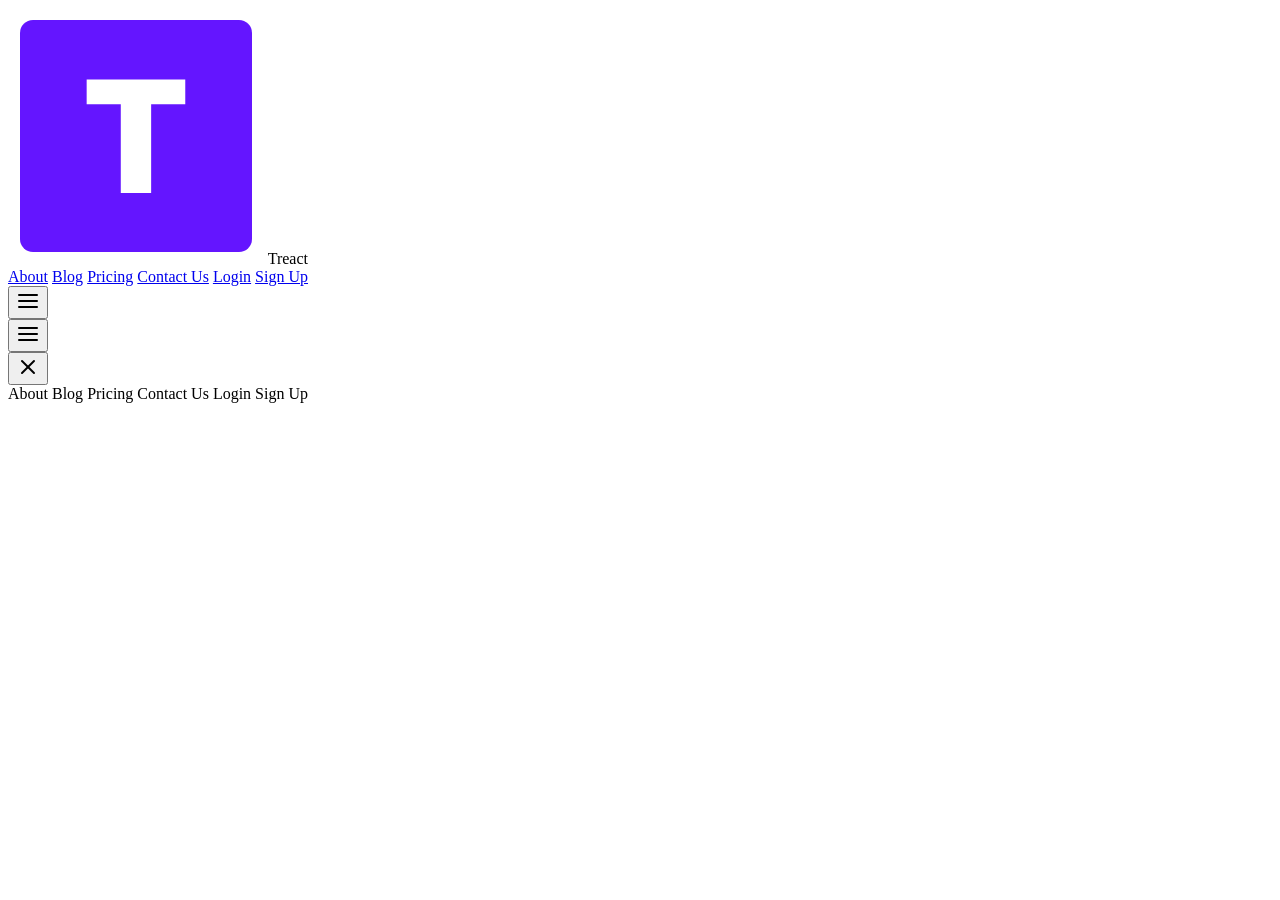
==== test__index.html @ 4c49e0b9 "Add files via upload" ====
<!DOCTYPE html>
<html lang="en">

<head>
    <meta charset="UTF-8">
    <meta http-equiv="X-UA-Compatible" content="IE=edge">
    <meta name="viewport" content="width=device-width, initial-scale=1.0">
    <link rel="icon" href="img/logo.2c489fc453a1783cbadacf914efa3df6.svg" type="image/x-icon">
    <title>Michael Parks portfolio 2 project</title>
    <link rel="stylesheet" href="css/test__style.css">
    <!-- Font Awesome Icon Library -->
    <link rel="stylesheet" href="https://cdnjs.cloudflare.com/ajax/libs/font-awesome/4.7.0/css/font-awesome.min.css">
    <link rel="stylesheet" href="https://pro.fontawesome.com/releases/v5.10.0/css/all.css"
          integrity="sha384-AYmEC3Yw5cVb3ZcuHtOA93w35dYTsvhLPVnYs9eStHfGJvOvKxVfELGroGkvsg+p" crossorigin="anonymous" />
    <link rel="preconnect" href="https://fonts.googleapis.com">
    <link rel="preconnect" href="https://fonts.gstatic.com" crossorigin>
    <link href="https://fonts.googleapis.com/css2?family=Anton&family=Google+Sans:ital,opsz,wght@0,17..18,400..700;1,17..18,400..700&family=Lato:ital,wght@0,100;0,300;0,400;0,700;0,900;1,100;1,300;1,400;1,700;1,900&display=swap" rel="stylesheet">
    <script src="script/script.js"></script>
</head>

<body>
    <section id="landing">
        <nav>
            <div class="row nav__row">
                <div class="nav__logo" onclick="location.reload()">
                    <img src="img/logo.2c489fc453a1783cbadacf914efa3df6.svg" alt="logo" class="nav__logo--img">
                    <span class="nav__logo--title">Treact</span>
                </div>
                <!-- Full screen menu -->
                <div class="nav__links">
                    <a href="#" class="nav__link">About</a>
                    <a href="#" class="nav__link">Blog</a>
                    <a href="#" class="nav__link">Pricing</a>
                    <a href="#" class="nav__link">Contact Us</a>
                    <a href="#" class="nav__link login">Login</a>
                    <a href="#" class="nav__link nav__link--primary">Sign Up</a>
                </div>
                <!-- Mobile menu -->
                <button class="btn__menu" onclick="openMenu()">
                    <svg xmlns="http://www.w3.org/2000/svg"
                         width="24"
                         height="24"
                         viewBox="0 0 24 24"
                         fill="none"
                         stroke="currentColor"
                         stroke-width="2"
                         stroke-linecap="round"
                         stroke-linejoin="round"
                         class="btn__menu--svg">
                        <line x1="3" y1="12" x2="21" y2="12"></line>
                        <line x1="3" y1="6" x2="21" y2="6"></line>
                        <line x1="3" y1="18" x2="21" y2="18"></line>
                    </svg>
                </button>
            </div>
        </nav>
        <button class="btn__menu" onclick="openMenu()">
            <svg xmlns="http://www.w3.org/2000/svg" width="24" height="24" viewBox="0 0 24 24" fill="none"
                 stroke="currentColor" stroke-width="2" stroke-linecap="round" stroke-linejoin="round"
                 class="btn__menu--svg">
                <line x1="3" y1="12" x2="21" y2="12"></line>
                <line x1="3" y1="6" x2="21" y2="6"></line>
                <line x1="3" y1="18" x2="21" y2="18"></line>
            </svg>
        </button>
        </div>
        </nav>
        <div class="modal">
            <button class="btn__menu btn__menu--close" onclick="closeMenu()">
                <svg xmlns="http://www.w3.org/2000/svg" width="24" height="24" viewBox="0 0 24 24" fill="none"
                     stroke="currentColor" stroke-width="2" stroke-linecap="round" stroke-linejoin="round"
                     class="light___StyledCloseIcon-lj69nl-14 fASujC">
                    <line x1="18" y1="6" x2="6" y2="18"></line>
                    <line x1="6" y1="6" x2="18" y2="18"></line>
                </svg>
            </button>
            <div class="modal__links">
                <a class="modal__link">About</a>
                <a class="modal__link">Blog</a>
                <a class="modal__link">Pricing</a>
                <a class="modal__link">Contact Us</a>
                <a class="modal__link">Login</a>
                <a class="modal__link modal__link--primary">Sign Up</a>
            </div>
        </div>
        <!-- End mobile menu -->
        <!-- Begin header content
    <header>
        <div class="container">
            <div class="row">
                <div class="header__content">
                    <h1>Beautiful React Templates <span class="purple">for you</span></h1>
                    <p>Our templates are easy to setup, understand and customize. Fully modular components with a variety of pages and components</p>
                    <form action="mailto:" method="post" class="header__form">
                        <input type="email" id="field__input" placeholder="john@doe.com" />
                        <input type="submit" value="Get Started" id="field__button" />
                    </form>
                    <h6>Our Trusted Customers</h6>
                    <img src="img/customers-logo-strip680ac7c2e8ae28161d2c.png" class="header__logo" />
                </div>
                <div id="header__img"><img src="img/design-illustration-2.6da6a00b20c07c4a9b65d1870679e1b8.svg" class="header__image" /></div>
            </div>
    </header>
        -->
    </section>
    <main>
        <!--
        <section id="features">
            <div class="container">
                <div class="row__narrow">
                    <!--  Enter Features Section  -- >
                    <h4><span class="purple">FEATURES</span></h4>
                    <h1>We have Amazing <span class="purple">Service</span></h1>
                    <p id="features__paragraph--blue">Lorem ipsum dolor sit amet consectetur adipiscing elit. Sit amet consectetur adipiscing elit quisque faucibus ex. Adipiscing elit quisque faucibus ex sapien vitae pellentesque.</p>
                    <div class="row">
                        <div class="col-1-of-4">
                            <div class="features__feature">
                                <div class="features__icon">
                                    <img src="img/shield-icon.daefe14b320b14fbd9cbd18908ac93ec.svg" class="features__image" />
                                </div>
                                <div class="features__text">
                                    <h4>Secure</h4>
                                    <p>Lorem ipsum dolor sit amet consectetur adipiscing elit. Sit amet consectetur adipiscing elit quisque faucibus ex.</p>
                                </div>
                            </div>
                            <div class="features__feature">
                                <div class="features__icon">
                                    <img src="img/support-icon.f9253ffa8cb6ffde5bbaa05eb5136375.svg" class="features__image" />
                                </div>
                                <div class="features__text">
                                    <h4>24/7 Support</h4>
                                    <p>Lorem ipsum dolor sit amet consectetur adipiscing elit. Sit amet consectetur adipiscing elit quisque faucibus ex.</p>
                                </div>
                             </div>
                             <div class="features__feature">
                                <div class="features__icon">
                                    <img src="img/customize-icon.367468c90fd796009b97fbfba67b2c6a.svg" class="features__image" />
                                </div>
                                <div class="features__text">
                                    <h4>Customizable</h4>
                                    <p>Lorem ipsum dolor sit amet consectetur adipiscing elit. Sit amet consectetur adipiscing elit quisque faucibus ex.</p>
                                </div>
                             </div>
                        </div>
                        <div class="col-1-of-4">
                            <div class="features__feature">
                                <div class="features__icon">
                                    <img src="img/reliable-icon.1367510a8f0a1bec76dc425d25f92f43.svg" class="features__image" />
                                </div>
                                <div class="features__text">
                                    <h4>Reliable</h4>
                                    <p>Lorem ipsum dolor sit amet consectetur adipiscing elit. Sit amet consectetur adipiscing elit quisque faucibus ex.</p>
                                </div>
                            </div>
                            <div class="features__feature">
                                <div class="features__icon">
                                    <img src="img/fast-icon.dbb971a73d4805d2fc3bcdacdb55beba.svg" class="features__image" />
                                </div>
                                <div class="features__text">
                                    <h4>Fast</h4>
                                    <p>Lorem ipsum dolor sit amet consectetur adipiscing elit. Sit amet consectetur adipiscing elit quisque faucibus ex.</p>
                                </div>
                            </div>
                            <div class="features__feature">
                                <div class="features__icon">
                                    <img src="img/simple-icon.673b7e1750b2a4ef32907fc164828d00.svg" class="features__image" />
                                </div>
                                <div class="features__text">
                                    <h4>Easy</h4>
                                    <p>Lorem ipsum dolor sit amet consectetur adipiscing elit. Sit amet consectetur adipiscing elit quisque faucibus ex.</p>
                                </div>

                            </div>
                        </div>
                    </div>
                </div>
            </div>
        </section>
        <section id="quality">
            <div class="container">
                <div class="row">
                    <!-- Enter Quality Work Section -- >
                    <div class="quality__content">
                        <h4><span class="purple">QUALITY WORK</span> </h4>
                        <h1>Designed & Developed by <span class="purple">Professionals</span></h1>
                        <p>Lorem ipsum dolor sit amet consectetur adipiscing elit. Consectetur adipiscing elit quisque faucibus ex sapien vitae. Ex sapien
                        vitae pellentesque sem placerat in id. Placerat in id cursus mi pretium tellus duis. Pretium tellus duis convallis tempus leo eu
                        aenean.</p>
                        <button class="quality__button">Learn More</button>
                    </div>
                    <div class="quality__image">
                        <img src="img/hero-screenshot-1.40a097b525c2f8c9808e.png" class="quality__img" />
                    </div>
            </div>
        </section>
        <section id="steps">
            <div class="container">
                <div class="row">
                    <!-- Enter Steps Section  -- >
                    <div class="steps__image">
                        <img src="img\hero-screenshot-2.241aac1fbc66db29d873.png" />
                    </div>
                    <div class="steps__content">
                        <h4><span class="purple">STEPS</span></h4>
                        <h1>Easy to <span class="purple">get Started</span></h1>
                        <div class="steps__feature">
                            <div>
                                <span class="steps__number">01</span>
                            </div>
                            <div id="steps__text">
                                <h3>Register</h3>
                                <p>Create an account with us using Google or Facebook</p>
                            </div>
                        </div>
                        <div class="steps__feature">
                            <div>
                                <span class="steps__number">02</span>
                            </div>
                            <div id="steps__text">
                                <h3>Download</h3>
                                <p>Browse and download the template that you like from the marketplace</p>
                            </div>
                        </div>
                        <div class="steps__feature">
                            <div>
                                <span class="steps__number">03</span>
                            </div>
                            <div id="steps__text">
                                <h3>Run</h3>
                                <p>Follow the instructions to setup and customize the template to your needs</p>
                            </div>

                        </div>

                    </div>
        </section>
        <section id="values">
            <div class="container">
                <div class="row">
                    <!-- Enter Values Section  -- >
                    <div class="values__content">
                        <h4><span class="purple">VALUES</span></h4>
                        <h1>We Always Abide by Our <span class="purple">Principles.</span></h1>
                        <p>Lorem ipsum dolor sit amet consectetur adipiscing elit. Consectetur adipiscing elit quisque faucibus ex sapien vitae. Ex sapien
                         vitae pellentesque sem placerat in id. Placerat in id cursus mi pretium tellus duis. Pretium tellus
                          duis convallis tempus leo eu aenean.</p>
                        <div class="values__feature">
                            <div class="values__item">
                                <div id="values--icon">
                                    <img src="img/attach_money_42dp_000000_FILL0_wght400_GRAD0_opsz40.svg" class="values__icon" id="green" />
                                    <h4>Affordable</h4>
                                </div>
                                <div id="values__text">
                                    <p>We promise to offer you the best rate we can at par with the industry standard.</p>
                                </div>
                            </div>
                            <div class="values__item">
                                <div id="values--icon">
                                    <img src="img/trip_42dp_000000_FILL0_wght400_GRAD0_opsz40.svg" class="values__icon" id="red" />
                                    <h4>Professionalism</h4>
                                </div>
                                <div id="values__text">
                                    <p>We assure you that our templates are designed and created by professional designers.</p>
                                </div>
                            </div>
                        </div>
                        <button class="values__button">Learn More</button>
                    </div>
                    <div class="values__image">
                        <img src="img/prototype-illustration.21bc4b3f612a2f257c3d361067582485.svg" class="values__img" />
                    </div>
                </div>
            </div>
        </section>
        <section id="pricing">
            <div class="container">
                <div class="row">
                    <!-- Enter Pricing Section  -- >
                    <h4><span class="purple">PRICING</span></h4>
                    <h1>Reasonable & Flexible <span class="purple">Plans.</span></h1>
                    <p>Lorem ipsum dolor sit amet consectetur adipiscing elit. Dolor sit amet consectetur adipiscing elit quisque faucibus.</p>
                    <div class="pricing__cards">
                        <div class="pricing__card" id="per">
                            <div class="pricing__card--header">
                                <h3>PERSONAL</h3>
                                <h2>$17.99</h2>
                                <span class="pricing__card--sub">Monthly</span>
                            </div>
                            <div class="pricing__card--body">
                                <ul>
                                    <li><strong>For Individuals</strong></li>
                                    <li>30 Templates</li>
                                    <li>7 Landing Pages</li>
                                    <li>12 Internal pages</li>
                                    <li>Basic Assistance</li>
                                </ul>
                            </div>
                             <div class="pricing__card--footer">
                                <button class="pricing__button">Get Started</button>
                            </div>
                        </div>
                        <div class="pricing__card" id="bus">
                            <div class="pricing__card--header">
                                <h3>BUSINESS</h3>
                                <h2>$37.99</h2>
                                <span class="pricing__card--sub">Monthly</span>
                            </div>
                            <div class="pricing__card--body">
                                <ul>
                                    <li><strong>For Business</strong></li>
                                    <li>60 Templates</li>
                                    <li>15 Landing Pages</li>
                                    <li>22 Internal pages</li>
                                    <li>Priority Assistance</li>
                                </ul>
                            </div>
                            <div class="pricing__card--footer">
                                <button class="pricing__button">Get Started</button>
                            </div>
                        </div>
                        <div class="pricing__card" id="ent">
                            <div class="pricing__card--header">
                                <h3>ENTERPRISE</h3>
                                <h2>$57.99</h2>
                                <span class="pricing__card--sub">Monthly</span>
                            </div>
                            <div class="pricing__card--body">
                                <ul>
                                    <li><strong>For Enterprise</strong></li>
                                    <li>90 Templates</li>
                                    <li>27 Landing Pages</li>
                                    <li>32 Internal pages</li>
                                    <li>Personal Assistance</li>
                                </ul>
                            </div>
                            <div class="pricing__card--footer">
                                <button class="pricing__button">Get Started</button>
                            </div>
                        </div>
                    </div>
                </div>
            </div>
        </section>
        <section id="testimonials">
            <div class="container">
                <div class="row">
                    <!--  Enter Testimonials Section<  -- >
                    <div class="testimonials__image">
                        <img src="img/love-illustration.c759090fa833369ad6ffb6eb19cacb3e.svg" />
                    </div>
                    <div class="testimonials__content">
                        <h4><span class="purple">TESTIMONIALS</span></h4>

                        <h1>Our Clients Love Us</h1>
                        <p>Lorem ipsum dolor sit amet consectetur adipiscing elit. Consectetur adipiscing elit quisque faucibus ex sapien vitae.</p>
                        <p>
                            <span class="fa fa-star checked"></span>
                            <span class="fa fa-star checked"></span>
                            <span class="fa fa-star checked"></span>
                            <span class="fa fa-star checked"></span>
                            <span class="fa fa-star checked"></span>
                        </p>
                            <h3>Amazing User Experience</h3>
                        <p>
                            Lorem ipsum dolor sit amet consectetur adipiscing elit. Quisque faucibus ex sapien vitae pellentesque sem placerat. In id cursus
                            mi pretium tellus duis convallis. Tempus leo eu aenean sed diam urna tempor. Pulvinar vivamus fringilla lacus nec metus bibendum
                            egestas. Iaculis massa nisl malesuada lacinia integer nunc posuere. Ut hendrerit semper vel class aptent taciti sociosqu. Ad litora
                            torquent per conubia nostra inceptos himenaeos.
                        </p>
                        <div id="testimonials__author">
                            <div class="testimonials__author">
                                <img src="img/photo-1494790108377-be9c29b29330.avif" />
                            </div>
                            <div class="testimonials__author--name">
                                <h4>Charlotte Hale</h4>
                                <p>CEO, ABC Company</p>
                            </div>
                            <div class="testimonials__author--nav">
                                <div class="nav__direction">
                                    <span class="fa fa-arrow-left" onclick="location.reload()"></span>
                                </div>
                                <div class="nav__direction">
                                    <span class="fa fa-arrow-right" onclick="location.reload()"></span>
                                </div>
                            </div>
                        </div>
                    </div>
            </div>
        </section>
        <section id="start">
            <div class="container">
                <div class="row">
                    <!--  Enter "Start"/Call to action section  -- >
                    <div class="start__content">
                        <div id="start__text"><h2>Developers all over the world are happy using Treact</h2></div>
                        <div id="start__buttons">
                            <button class="start__button" id="start__button--start">Get Started</button>
                            <button class="start__button" id="start__button--contact">Contact Us</button>
                        </div>
                    </div>
                </div>
            </div>
        </section>
        -->
    </main>
    <!--
    <footer>
        <div class="row footer__row">
            <!--  Enter Footer  -- >
            <div class="footer__content">
                <div class="footer__menu">
                    <h4>MAIN</h4>
                    <ul>
                        <li onclick="location.reload()">Blog</li>
                        <li onclick="location.reload()">FAQ's'</li>
                        <li onclick="location.reload()">Support</li>
                        <li onclick="location.reload()">Abouit Us</li>
                    </ul>
                </div>
                <div class="footer__menu">
                    <h4>PRODUCT</h4>
                    <ul>
                        <li onclick="location.reload()">Log In</li>
                        <li onclick="location.reload()">Personal</li>
                        <li onclick="location.reload()">Business</li>
                        <li onclick="location.reload()">Team</li>
                    </ul>
                </div>
                <div class="footer__menu">
                    <h4>PRESS</h4>
                    <ul>
                        <li onclick="location.reload()">Logos</li>
                        <li onclick="location.reload()">Events</li>
                        <li onclick="location.reload()">Stories</li>
                        <li onclick="location.reload()">Office</li>
                    </ul>
                </div>
                <div class="footer__menu">
                    <h4>TEAM</h4>
                    <ul>
                        <li onclick="location.reload()">Career</li>
                        <li onclick="location.reload()">Founders</li>
                        <li onclick="location.reload()">Culture</li>
                        <li onclick="location.reload()">Onboarding</li>
                    </ul>
                </div>
                <div class="footer__menu">
                    <h4>LEGAL</h4>
                    <ul>
                        <li>GDPR</li>
                        <li>Privacy Policy</li>
                        <li>Terms of Service</li>
                        <li>Disclaimer</li>
                    </ul>
                </div>
            </div>
            <div class="footer__copy">
                <h5>© 2022 Treact. All rights reserved.</h5>
            </div>
        </div>
    </footer>
        -->
</body>

</html>
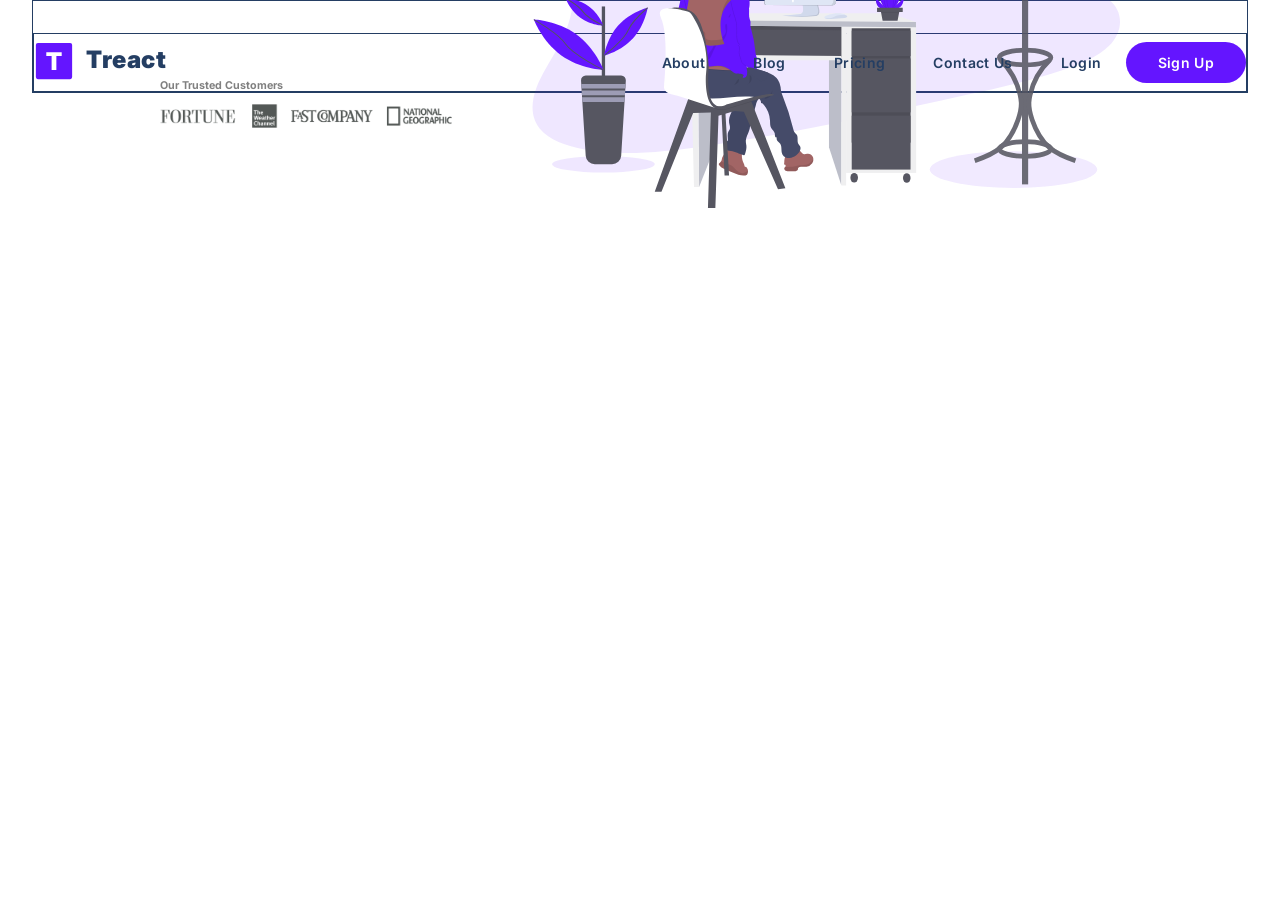
==== commit 67d44922: "Add files via upload" ====
--- a/test__index.html
+++ b/test__index.html
@@ -84,24 +84,24 @@
             </div>
         </div>
         <!-- End mobile menu -->
-        <!-- Begin header content
-    <header>
-        <div class="container">
-            <div class="row">
-                <div class="header__content">
-                    <h1>Beautiful React Templates <span class="purple">for you</span></h1>
-                    <p>Our templates are easy to setup, understand and customize. Fully modular components with a variety of pages and components</p>
-                    <form action="mailto:" method="post" class="header__form">
-                        <input type="email" id="field__input" placeholder="john@doe.com" />
-                        <input type="submit" value="Get Started" id="field__button" />
-                    </form>
-                    <h6>Our Trusted Customers</h6>
-                    <img src="img/customers-logo-strip680ac7c2e8ae28161d2c.png" class="header__logo" />
-                </div>
-                <div id="header__img"><img src="img/design-illustration-2.6da6a00b20c07c4a9b65d1870679e1b8.svg" class="header__image" /></div>
-            </div>
-    </header>
-        -->
+        <!-- Begin header content -->
+        <header>
+            <div class="container">
+                <div class="row">
+                    <div class="header__content">
+                        <h1>Beautiful React Templates <span class="purple">for you</span></h1>
+                        <p>Our templates are easy to setup, understand and customize. Fully modular components with a variety of pages and components</p>
+                        <form action="mailto:" method="post" class="header__form">
+                            <input type="email" id="field__input" placeholder="john@doe.com" />
+                            <input type="submit" value="Get Started" id="field__button" />
+                        </form>
+                        <h6>Our Trusted Customers</h6>
+                        <img src="img/customers-logo-strip680ac7c2e8ae28161d2c.png" class="header__logo" />
+                    </div>
+                    <div id="header__img"><img src="img/design-illustration-2.6da6a00b20c07c4a9b65d1870679e1b8.svg" class="header__image" /></div>
+                </div>
+        </header>
+
     </section>
     <main>
         <!--
--- a/css/test__style.css
+++ b/css/test__style.css
@@ -0,0 +1,1361 @@
+@import url('https://fonts.googleapis.com/css2?family=Inter:wght@100;200;300;400;500;600;700;800;900&display=swap');
+
+* {
+    margin: 0;
+    padding: 0;
+    box-sizing: border-box;
+    font-family: 'Inter', system-ui;
+    color: #243e63;
+}
+
+body {
+    max-width: 100vw;
+    overflow-x: hidden;
+}
+
+a {
+    display: inline;
+    text-decoration: none;
+}
+
+p {
+    font-size: 12px;
+    line-height: 1.5;
+    color: #1a202c;
+    margin-top: 1.5em;
+    margin-bottom: 24px;
+    max-width: 100%;
+    text-align: center;
+}
+
+li {
+    font-size: 12px;
+    list-style: none;
+    line-height: 2;
+}
+
+.row {
+    width: 100%;
+    max-width: 1280px;
+    margin: 0 auto;
+}
+
+.row__narrow {
+    width: 100%;
+    max-width: 1024px;
+    margin: 0 auto;
+    //border: 1px solid #243e63;
+}
+
+.container {
+    padding: 56px 8em;
+    max-width: 100%;
+    //border: 1px solid #243e63;
+}
+
+.purple {
+    color: #6415ff; 
+}
+
+section {
+    padding: 0 32px;
+    //border: 1px solid #243e63;
+}
+
+main {
+    margin-bottom: 96px;
+}
+
+h1 h2 h3 h4 h5 h6 {
+    max-width: 100%;
+    font-weight: 800;
+    line-height: 1.5;
+    //font-family: 'lato', serif;
+}
+
+h1 {
+    font-size: 2em;
+    color: black;
+}
+
+h3 {
+    //color: purple;
+    padding-bottom: 1.5em;
+}
+
+h2 {
+    font-size: 1.5em;
+    font-weight: 800;
+    color: #243e63;
+    padding-bottom: 1.5em;
+}
+
+h4 {
+    //color: #243e63;
+    padding-top: 1em;
+    font: 'Manrope';
+    font-size: 16px;
+    font-weight: 600;
+    letter-spacing: 2px;
+    line-height: 1.5;
+    color: #1a202c;
+    padding-bottom: 1em;
+}
+
+
+/* special text format */
+#quality h1, #steps h1,
+.values__content h1,
+#pricing h1,
+#testimonials h1,
+#features h1 {
+    color: #243e63;
+    font-size: 48px;
+}
+
+
+/* large graphics size limits */
+.quality__image img, .values__image img,
+.steps__image img, .header__image img,
+.testimonials__image img {
+    max-width: 100%;
+    width: 100%;
+    height: auto;
+    border-radius: 8px;
+}
+
+/* Button styleing */
+#field__button,
+.quality__button,
+.values__button,
+.start__button {
+    background: #6415ff;
+    color: white;
+    //border: 1px solid #6415ff;
+    padding: 18px 10px;
+    border-radius: 50px;
+    border: none;
+    max-width: 100%;
+    width: 9em;
+    font-weight:500;
+    font-size: 16px;
+    cursor: pointer;
+}
+
+#field__button:hover,
+.quality__button:hover,
+.values__button:hover,
+.pricing__button:hover,
+.start__button:hover {
+    background: #243e63;
+    color: white;
+    transition: all 300ms ease;
+}
+
+/* 
+
+NAVBAR ↓
+
+*/
+
+nav {
+    display: flex;
+    padding-top: 32px;
+    border: 1px solid #243e63;
+}
+
+.nav__row {
+    display: flex;
+    justify-content: space-between;
+    border: 1px solid #243e63;
+}
+
+.nav__logo {
+    display: flex;
+    align-items: center;
+    margin: 0;
+    padding-bottom: 4px;
+    //border: 1px solid #243e63;
+}
+.nav__logo:hover {
+    cursor: pointer;
+}
+
+.nav__logo--img {
+    width: 40px;
+    height: 40px;
+}
+.nav__logo--title {
+    font-weight: 900;
+    font-size: 24px;
+    margin-left: 12px;
+    padding-bottom: 2px;
+    letter-spacing: 0.6px;
+}
+
+.nav__container {
+    width: 100%;
+    max-width: 1200px;
+    padding: 0 24px;
+    display: flex;
+    justify-content: space-between;
+    margin: 0 auto;
+}
+
+/*
+    Full screen menu links styles
+*/
+.nav__links {
+    display: flex;
+    align-items: center;
+    padding-bottom: 2px;
+}
+
+.nav__link {
+    margin: 0 24px;
+}
+
+.nav__link {
+    font-size: 14px;
+    font-weight: 600;
+    padding-top: 4px;
+    letter-spacing: 0.35px;
+    border-bottom: 2px solid transparent;
+    position: relative;
+    transition: all 300ms;
+}
+
+.nav__link:after {
+    content: "";
+    position: absolute;
+    left: 0;
+    bottom: -6px;
+    height: 2px;
+    width: 100%;
+    background: #6415ff;
+    transition: all 300ms ease;
+    opacity: 0;
+}
+
+.nav__link:hover:after {
+    opacity: 1;
+}
+
+.nav__link--primary {
+    margin: 0;
+    padding: 10px 32px;
+    margin-top: 2px;
+    border-radius: 9999px;
+    color: #fff;
+    background-color: #6415ff;
+    line-height: 1.5;
+    border: none;
+    width: auto;
+    transition: all 300ms ease;
+}
+
+.nav__link--primary:after {
+    content: "";
+    width: 0;
+    height: 0;
+}
+
+.nav__link--primary:hover {
+    background-color: rgba(80, 17, 204);
+    color: white;
+}
+
+/*
+    mobile menu styleing
+*/
+
+.btn__menu {
+    display: none;
+    background: transparent;
+    border: none;
+    transition: all 300ms ease;
+}
+
+.btn__menu--svg:hover {
+    filter: invert(26%) sepia(94%) saturate(7476%) hue-rotate(261deg) brightness(94%) contrast(115%);
+}
+
+.modal {
+    position: fixed;
+    top: 0;
+    left: 0;
+    right: 0;
+    height: 378px;
+    margin: 24px 16px;
+    padding: 32px;
+    background-color: #fff;
+    border: 1px solid rgb(229, 231, 235);
+    border-radius: 8px;
+    z-index: 4;
+    visibility: hidden;
+    opacity: 0;
+    transform: translateX(300%);
+    transition: all 300ms ease;
+}
+
+.modal__links {
+    width: 100%;
+    height: 100%;
+    display: flex;
+    flex-direction: column;
+    align-items: center;
+}
+
+.modal__link {
+    color: #1a202c;
+    font-size: 22px;
+    font-weight: 600;
+    line-height: 1.5;
+    margin: 8px 0;
+    padding-bottom: 4px;
+    border-bottom: 2px solid transparent;
+}
+
+.modal__link--primary {
+    color: #f7fafc;
+    padding: 8px 16px;
+    background: #6415ff;
+    border-radius: 50px;
+    border: none;
+}
+
+.modal__links--row {
+    font-size: 14px;
+}
+
+
+.menu--open .modal {
+    visibility: visible;
+    opacity: 1;
+    transform: translateX(0);
+}
+
+.btn__menu--close {
+    position: fixed;
+    top: 24px;
+    right: 18px;
+}
+
+/*
+.large__menu--items {
+    padding: 8px 10px;
+    font-size: 18px;
+    cursor: pointer;
+}
+
+.large__menu .modal__link:hover {
+    border-bottom: 2px solid #6415ff;
+    transition: opacity 300ms ease;
+}
+.large__menu .modal__link--primary {
+    padding: 8px 16px;
+}
+
+    .large__menu .modal__link--primary:hover {
+        background: #243e63;
+        color: #f7fafc;
+        border-radius: 50px;
+        border: none;
+        transition: all 300ms ease;
+    }
+    */
+
+    .link__hover-effect:after {
+        content: "";
+        position: absolute;
+        height: 3px;
+        width: 0;
+        bottom: -3px;
+        right: 0;
+        transition: all 300ms ease;
+    }
+
+    .link__hover-effect--white:after {
+        background-color: #fff;
+    }
+
+    .link__hover-effect--black:after {
+        background-color: #000;
+    }
+
+    .link__hover-effect:hover:after {
+        width: 100%;
+        left: 0;
+    }
+
+    /*
+        Landing title bar
+    */
+
+    #landing .row {
+        max-width: 100%;
+        width: 1289px;
+        height: 3.7em;
+    }
+    /* 
+
+HEADER / ABOUT US ↓
+
+*/
+    header .row {
+        display: flex;
+        align-items: center;
+        justify-content: space-between;
+        max-width: 100%;
+    }
+
+    .header__content {
+        max-width: 38%;
+        padding-bottom: 5em;
+    }
+
+        .header__content h1 {
+            font-size: 48px;
+            font-weight: 700;
+            text-align: left;
+            color: #1a1717;
+        }
+
+        .header__content p {
+            text-align: left;
+        }
+
+        .header__content h6 {
+            margin-top: 20%;
+            line-height: 3.5;
+            color: grey;
+        }
+
+    .header__image {
+        display: flex;
+        max-width: 100%;
+    }
+
+    .header__img {
+        height: auto;
+        padding: 10px;
+    }
+
+    .header__logo {
+        display: flex;
+        align-items: center;
+        max-width: 80%;
+    }
+    /* Email form css*/
+    .header__form {
+        max-width: 100%;
+        height: 1.5emx;
+        background: none;
+        border: 1px solid lightgrey;
+        padding: 8px 2px;
+        border-radius: 50px;
+        width: 340px;
+    }
+
+    #field__input {
+        width: 180px;
+        background: none;
+        border: none;
+        padding: 8px 19px;
+    }
+
+        #field__input:focus {
+            outline: none;
+        }
+    /*end*/
+    /* 
+
+FEATURES ↓
+
+*/
+    .row {
+        width: 100%;
+        max-width: 1200px;
+        margin: 0 auto;
+    }
+
+
+    #features {
+        position: relative;
+        border: 1px solid lightgrey;
+    }
+
+        #features .row__narrow {
+            display: flex;
+            flex-direction: column;
+            align-items: center;
+            max-width: 100%;
+            //border: 1px solid lightgrey;
+        }
+
+        #features .row {
+            padding-left: 10em;
+            max-width: 100%;
+            // border: 1px solid #6415ff;
+        }
+
+    .col-1-of-4 {
+        display: flex;
+        flex-direction: row;
+        justify-content: space-evenly;
+         //border: 1px solid lightgrey;
+        max-width: 90%;
+    }
+
+    .features__feature {
+        display: flex;
+        align-items: center;
+        //border: 1px solid lightgrey;
+        width: calc(100%/3);
+        padding-left: 2.5rem;
+    }
+
+    #features__paragraph--blue {
+        color: navy;
+        width: 50%;
+        padding: 0 3.5rem;
+        // border: 1px solid #6415ff;
+    }
+
+    .features__icon {
+        margin: 0;
+        padding-top: 10px;
+        //border: 1px solid #6415ff;
+        height: 100%;
+    }
+
+    .features__text {
+        margin: 0;
+        width: 20rem;
+        max-width: 100%;
+        // border: 1px solid #6415ff;
+        height: 100%;
+    }
+
+        .features__text p {
+            text-align: left;
+            margin-top: 0.5em;
+            // border: 1px solid #6415ff;
+            width: 400px;
+        }
+
+    .features__image {
+        //float: left;
+        margin-right: 16px;
+        padding: 10px;
+        border: 1px solid lightgrey;
+        border-radius: 50%;
+    }
+
+    .row__narrow p {
+        max-width: 50%;
+    }
+    /* 
+QUALITY WORK ↓
+*/
+    #quality .row {
+        display: flex;
+        justify-content: space-between;
+        align-items: center;
+    }
+
+    .quality__content {
+        max-width: 50%;
+        display: flex;
+        flex-direction: column;
+        padding: 28px;
+        height: 100%;
+        //border: 1px solid lightgrey;
+    }
+
+        .quality__content p {
+            text-align: justify;
+        }
+
+    .quality__image {
+        display: flex;
+        max-width: 50%;
+        height: auto;
+    }
+    /* 
+
+STEPS ↓
+
+*/
+
+
+    #steps .row {
+        display: flex;
+        justify-content: space-between;
+        align-items: center;
+    }
+
+    .steps__content {
+        display: flex;
+        flex-direction: column;
+        justify-content: space-between;
+        padding-left: 0.5em;
+        max-width: 100%
+    }
+
+        .steps__content h4 {
+            color: #243e63;
+        }
+
+        .steps__content h1 {
+            width: 100%;
+            //border: 1px solid lightgrey;
+            font-size: 36px;
+        }
+
+    .steps__number {
+        color: #b9b2e8;
+        font: 'Work Sans';
+        font-size: 48px;
+        font-weight: 500;
+        width: 1em;
+    }
+
+    .steps__feature {
+        display: flex;
+        flex-direction: row;
+        justify-content: flex-start;
+    }
+
+        .steps__feature div {
+            display: flex;
+            flex-direction: row;
+            justify-content: space-between;
+            padding: 0 1em;
+            //border: 1px solid lightgrey;
+        }
+
+        .steps__feature h3 {
+            font-size: 18px;
+            font-weight: 600;
+            line-height: 2.5;
+            padding: 0;
+            // border: 1px solid lightgrey;
+        }
+
+        .steps__feature p {
+            text-align: left;
+            margin: 0;
+            font-size: 14px;
+            margin-bottom: 2em;
+        }
+
+    #steps__text {
+        display: flex;
+        flex-direction: column;
+    }
+
+        #steps__text p {
+            text-align: left;
+            width: 300px;
+            // border: 1px solid lightgrey;
+        }
+    /*
+VALUES ↓
+
+*/
+
+    #values .row {
+        display: flex;
+        justify-content: space-between;
+        align-items: center;
+    }
+
+    .values__content {
+        max-width: 50%;
+        display: flex;
+        flex-direction: column;
+        padding: 28px;
+        height: 100%;
+        //border: 1px solid #6415ff;
+    }
+
+.values__feature {
+    display: flex;
+    flex-direction: row;
+    max-width: 100%;
+    width: 100%;
+    //border: 1px solid #6415ff;
+}
+
+    #values--icon {
+        display: flex;
+        flex-direction: row;
+        justify-content: space-evenly;
+        width: 100%;
+        // border: 1px solid #6415ff;
+    }
+
+    #values__text p {
+        margin-top: 1em;
+        padding: 0;
+        text-align: left;
+        width: 245px;
+    }
+
+    .values__item {
+        display: flex;
+        flex-direction: column;
+        flex-wrap: wrap;
+        align-items: center;
+        max-width: 100%;
+        width: 80%;
+        //border: 1px solid #6415ff;
+    }
+
+.values__button {
+    //max-width: 100%;
+    justify-content: center;
+}
+
+        .values__item h4 {
+            font-size: 14px;
+            font-weight: 600;
+            line-height: 1.5;
+            color: #1a202c;
+            width: 60%;
+            padding-right: 1em;
+        }
+
+    .values__icon {
+        //display: flex;
+        margin: 0;
+        padding: 8px;
+        border-radius: 50px;
+        //border: 1px solid #6415ff;
+        height: 100%
+    }
+
+    .values__icon {
+        height: 38px;
+        width: 38px;
+    }
+
+    #green {
+        background: lightgreen;
+    }
+
+    #red {
+        background: lightcoral;
+    }
+
+
+    .values__image {
+        display: flex;
+        max-width: 50%;
+        height: auto;
+    }
+    /*
+
+PRICING ↓
+
+*/
+
+
+    #pricing .row {
+        display: flex;
+        flex-direction: column;
+        align-items: center;
+        // border: 1px solid #6415ff;
+    }
+
+    #pricing p {
+        text-align: center;
+        //font-size: 18px;
+        max-width: 50%;
+        //border: 1px solid #6415ff;
+    }
+
+    .pricing__cards {
+        display: flex;
+        flex-direction: row;
+        justify-content: space-between;
+        padding: 0;
+        width: 80%;
+        height: 100%;
+        // border: 1px solid #6415ff;
+    }
+
+    .pricing__card--header {
+        padding: 0;
+    }
+
+        .pricing__card--header h2 {
+            border: 0;
+            padding: 0;
+            // border: 1px solid lightgrey;
+        }
+
+
+    .pricing__card--sub {
+        width: 5px%;
+        padding: 2;
+        border: 0;
+        text-align: center;
+        font-size: 12px;
+        //border: 1px solid lightgrey;
+        padding-bottom: 16px;
+    }
+
+    .pricing__card--body ul {
+        padding-top: 2em;
+        padding-bottom: 2em;
+    }
+
+    .pricing__card--body li {
+        list-style: none;
+        margin: 0;
+    }
+
+    .pricing__card {
+        display: flex;
+        flex-direction: column;
+        align-items: center;
+        width: calc(100%/3);
+        padding: 16px;
+        border: 1px solid lightgrey;
+        border-radius: 8px;
+        //background-color: #fef7f7;
+        width: 270px;
+        height: 420px;
+    }
+        /*  Win directly targets the child elements on hover */
+        .pricing__card:hover h3,
+        .pricing__card:hover h2,
+        .pricing__card:hover span,
+        .pricing__card:hover li,
+        .pricing__card:hover strong {
+            color: white;
+            text-shadow: 1px 1px grey;
+        }
+
+    #per {
+        border-top: 5px solid #53f2f291;
+    }
+
+        #per:hover {
+            background-color: #53f2f291;
+            color: white;
+            transition: all 300ms ease;
+        }
+
+        #per button {
+            background: linear-gradient(to right, #389b9b, #53f2f2);
+            color: white;
+            border: 1px solid #6415ff;
+            padding: 12px 19px;
+            align-items: right;
+            border-radius: 50px;
+            border: none;
+            max-width: 150px;
+            font-weight: 500;
+            font-size: 12px;
+            cursor: pointer;
+        }
+
+            #per button:hover {
+                background: white;
+                color: #389b9b;
+            }
+
+    #bus {
+        border-top: 5px solid #6415ff91;
+    }
+
+        #bus:hover {
+            background-color: #6415ff91;
+            color: white;
+            //opacity: 0.5;
+            transition: all 300ms ease;
+        }
+
+        #bus button {
+            background: linear-gradient(to right, #222272, #6415ff);
+            color: white;
+            border: 1px solid #6415ff;
+            padding: 12px 19px;
+            align-items: right;
+            border-radius: 50px;
+            border: none;
+            max-width: 150px;
+            font-weight: 500;
+            font-size: 12px;
+            cursor: pointer;
+        }
+
+            #bus button:hover {
+                background: white;
+                color: #222272;
+            }
+
+
+    #ent {
+        border-top: 5px solid #ed2a2a91;
+    }
+
+        #ent:hover {
+            background-color: #ed2a2a91;
+            color: white;
+            //opacity: 0.5;
+            transition: all 300ms ease;
+        }
+
+        #ent button {
+            background: linear-gradient(to right, #930d0d, #ed2a2a);
+            color: white;
+            border: 1px solid #6415ff;
+            padding: 12px 19px;
+            align-items: right;
+            border-radius: 50px;
+            border: none;
+            max-width: 150px;
+            font-weight: 500;
+            font-size: 12px;
+            cursor: pointer;
+        }
+
+            #ent button:hover {
+                background: white;
+                color: #930d0d;
+            }
+    /* 
+
+TESTIMONIALS ↓
+
+*/
+
+
+    #testimonials .row {
+        display: flex;
+    }
+
+    .testimonials__image {
+        display: flex;
+        max-width: 50%;
+        height: auto;
+    }
+
+    .testimonials__content {
+        display: flex;
+        flex-direction: column;
+        max-width: 50%;
+        display: flex;
+        height: auto;
+        padding: 28px;
+    }
+
+        .testimonials__content h3 {
+            padding: 0;
+        }
+
+        .testimonials__content p {
+            font-size: 14px;
+            padding: 1;
+            text-align: justify;
+        }
+
+    .checked {
+        color: orange;
+    }
+
+    #testimonials__author {
+        display: inline-flex;
+        flex-direction: row;
+    }
+
+    .testimonials__author {
+        width: 90px;
+        height: 90px;
+        border-radius: 50%;
+        overflow: hidden;
+        box-shadow: 0 10px 18px rgba(0, 0, 0, 0.16);
+        margin-bottom: 28px;
+        animation: animate-profile-picture 800ms 200ms backwards;
+        float: left;
+    }
+
+        .testimonials__author img {
+            width: 100%;
+            /* Improving picture */
+            transform: scale(1.2);
+            padding-top: 8px;
+        }
+
+    .testimonials__author--name {
+        padding: 0;
+        padding-top: 1em;
+        padding-left: 1.5em;
+        padding-right: 1.5em;
+        //border: 1px solid lightgrey;
+    }
+
+        .testimonials__author--name h4, .testimonials__author--name p {
+            padding: 0;
+            margin: 0;
+        }
+
+    .testimonials__author--nav {
+        display: flex;
+        flex-direction: row;
+        //justify-content: space-around;
+        //border: 1px solid lightgrey;
+        width: 150px;
+        max-width: 100%;
+    }
+
+    .nav__direction {
+        padding-top: 2.5em;
+        padding-left: 5em;
+    }
+
+        .nav__direction span {
+            border: 1px solid lightgrey;
+            border-radius: 50px;
+            margin: 0;
+            padding: 1em;
+            background: radial-gradient(circle, #dbcdcd, white);
+            colOR: BLUE;
+        }
+
+        .nav__direction:hover span {
+            background: radial-gradient(circle, #333131, #dbcdcd);
+            color: white;
+            cursor: pointer;
+            transition:
+        }
+    /* 
+
+START / CALL TO ACTION ↓
+
+*/
+    #start .row {
+        display: flex;
+        position: relative;
+        overflow: hidden;
+    }
+
+    .start__content {
+        width: 100%;
+        display: flex;
+        flex-direction: row;
+        background-color: rgb(100, 21, 255);
+        padding: 3em;
+        // border: 1px solid lightgrey;
+    }
+
+    #start__text h2 {
+        font-size: 28px;
+        // font-family: 'Trebuchet MS', 'Lucida Sans Unicode', 'Lucida Grande', 'Lucida Sans', Arial, sans-serif;
+        color: white;
+        font-weight: 700;
+        line-height: 1.5;
+        width: 100%;
+        //padding-right: 2em;
+        // border: 1px solid lightgrey;
+    }
+
+    #start__text {
+        padding: 0;
+        width: 60%;
+        padding-left: 5em;
+        padding-top: 3em;
+        // border: 1px solid lightgrey;
+    }
+
+    .start__content div {
+        display: flex;
+        width: 50%;
+        height: auto;
+        padding: 2em;
+        // border: 1px solid lightgrey;
+    }
+
+    #start__buttons {
+        display: flex;
+        justify-content: space-between;
+        padding: 4em 5em;
+        // border: 1px solid white;
+    }
+
+    .start__button {
+        padding: 18px 10px;
+        font-weight: 700;
+        width: 9em;
+    }
+
+    #start__button--start {
+        background-color: #d45757;
+    }
+
+        #start__button--start:hover {
+            border: 1px solid white;
+            background: #243e63;
+            color: white;
+            transition: all 300ms ease;
+        }
+
+    #start__button--contact {
+        border: 1px solid white;
+    }
+    /* 
+
+FOOTER ↓
+        *
+*/
+
+    footer {
+        padding: 96px 32px;
+        background-color: rgb(100, 21, 255);
+        margin-bottom: -32px;
+        position: relative;
+        overflow: hidden;
+    }
+
+    .footer__content {
+        display: flex;
+        flex-direction: row;
+        justify-content: space-between;
+        //border: 1px solid lightgrey;
+    }
+
+    .footer__menu li {
+        color: white;
+        list-style: none;
+        padding: 0;
+    }
+
+    .footer__content li:hover {
+        cursor: pointer;
+    }
+
+    .footer__menu h4 {
+        color: white;
+    }
+
+    .footer__copy h5 {
+        display: flex;
+        justify-content: center;
+        color: white;
+        padding-top: 1em;
+        font-size: 13px;
+        text-align: center;
+        width: 100%;
+    }
+    /* 
+MOBILE RESPONSIVENESS ↓
+*/
+    @media(max-width: 1280px) {
+        header .row {
+            align-items: flex-end;
+        }
+
+        .large__menu {
+            display: visible;
+            flex: inherit;
+            flex-direction: row;
+            justify-content: space-between;
+        }
+
+        .modal__link {
+            text-decoration: none;
+            position: relative;
+            transition: opacity 300ms ease;
+            padding: 0 10px;
+        }
+    }
+
+    @media (max-width: 1024px) {
+        nav {
+            max-width: 100%;
+            width: 100%;
+        }
+
+        .btn__menu {
+            display: block;
+        }
+
+        
+        .large__menu--items {
+            display: hidden;
+            visibility: hidden;
+        }
+
+        .header__content h1 {
+            text-align: center;
+        }
+
+        header .row {
+            flex-direction: column;
+            align-items: center;
+        }
+
+        footer {
+            padding: 80px 32px;
+        }
+    }
+
+    @media(max-width: 768px) {
+
+        #quality .row,
+        #values .row {
+            flex-direction: column-reverse;
+        }
+
+        #steps .row,
+        #testimonials .row,
+        .col-1-of-4,
+        #quality .row,
+        .values__feature,
+        .pricing__cards, .steps__content,
+        .start__content, .footer__content {
+            flex-direction: column;
+            align-items: center;
+            justify-items: flex-end;
+        }
+
+            .footer__content li {
+                width: 200px;
+                // border: 1px solid lightgrey;
+            }
+
+        #start__text, #start__buttons {
+            width: 100%;
+        }
+
+        .pricing__card {
+            margin-bottom: 2em;
+        }
+        .values__content {
+            align-items: flex-start;
+            max-width: 100%;
+            padding: 0;
+        }
+
+        .large__menu {
+            display: hidden;
+            visibility: hidden;
+        }
+
+        #pricing .row {
+            margin-top: 40px;
+        }
+        #features .row {
+            flex-direction: column;
+            max-width: 100%;
+            width: 70%;
+            padding-left: 4em;
+            //border: 1px solid #6415ff;
+        }
+
+        .features__feature {
+            flex-direction: column;
+            justify-content: center;
+            align-items: center;
+            //border: 1px solid #6415ff;
+            width: 60%;
+            padding-left: 1em;
+            border-left: 10em;
+        }
+
+            .features__feature p {
+                // border: 1px solid #6415ff;
+                max-width: 100%;
+            }
+
+
+        .features__text {
+            padding-right: 0;
+            text-align: center;
+        }
+
+        #quality .container {
+            padding: 0;
+        }
+
+        .quality__content, .quality__image,
+        .header__content, .header__image, .header__img,
+        .values__image, #pricing p, .testimonials__content, .testimonials__image,
+        #start__text, #start__buttons {
+            max-width: 100%;
+            padding: 0;
+        }
+
+        #features__paragraph--blue {
+            padding: 0;
+            max-width: 100%;
+            width: 100%;
+        }
+
+        #features .row {
+            margin: 0;
+            padding: 0;
+            max-width: 100%;
+            // width: 300px;
+        }
+
+        .features__feature {
+            max-width: 100%;
+            width: 400px;
+            margin: 0;
+        }
+
+        .col-1-of-4 {
+            max-width: 100%;
+            width: 300px;
+        }
+
+        #start__buttons, .testimonials__author--nav {
+            display: flex;
+            flex-direction: column;
+            align-items: center;
+            //border: 1px solid #6415ff;
+        }
+
+        .start__button {
+            margin: 1em;
+        }
+
+        // testimonials arrow buttons .nav__direction {
+        margin: 0;
+        padding: 0;
+        //border: 1px solid #6415ff;
+        height: 60px;
+    }
+
+
+}
+
+                    @media(max-width: 640px) {
+                        //.row {
+                        //    flex-direction: column;
+                        //}
+
+                        .container {
+                            padding: 20px 0
+                        }
+
+                        .nav__logo {
+                            margin: 8px 0;
+                            padding-bottom: 4px;
+                            width: 20%;
+                        }
+
+                        .large__menu {
+                            display: hidden;
+                            visibility: hidden;
+                        }
+
+                        main {
+                            margin-bottom: 80px;
+                        }
+                    }
